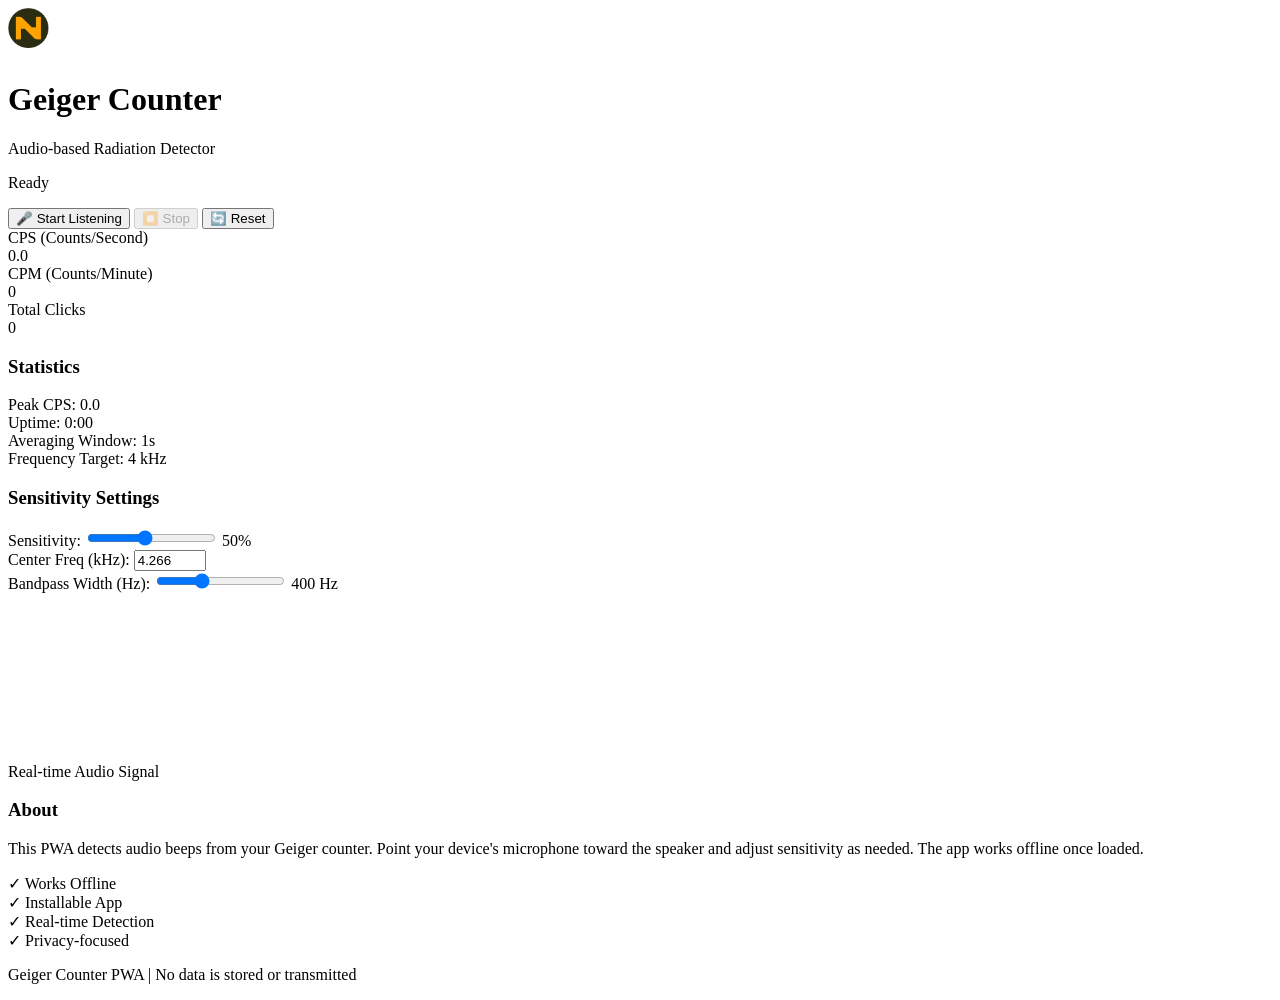
==== geiger/index.html @ a30228a8 "Add NHI logos, remove radiation emoji, update favicons" ====
<!DOCTYPE html>
<html lang="en">
<head>
    <meta charset="UTF-8">
    <meta name="viewport" content="width=device-width, initial-scale=1.0">
    <meta name="description" content="Audio-based Geiger Counter for detecting 4kHz radiation detector beeps">
    <meta name="theme-color" content="#46493C">
    <meta name="apple-mobile-web-app-capable" content="yes">
    <meta name="apple-mobile-web-app-status-bar-style" content="black-translucent">
    <meta name="apple-mobile-web-app-title" content="Geiger Counter">
    
    <title>Geiger Counter PWA</title>
    <link rel="manifest" href="manifest.json">
    <link rel="preconnect" href="https://fonts.googleapis.com">
    <link rel="preconnect" href="https://fonts.gstatic.com" crossorigin>
    <link href="https://fonts.googleapis.com/css2?family=Orbitron:wght@400;500;600;700;800;900&display=swap" rel="stylesheet">
    <link rel="icon" type="image/png" href="../assets/logo_small.png">
    <link rel="apple-touch-icon" href="../assets/logo_small.png">
    <link rel="stylesheet" href="style.css">
</head>
<body>
    <div class="container">
        <header>
            <img src="../assets/logo_small.png" alt="NHI" style="height: 40px; margin-bottom: 0.5rem;">
            <h1>Geiger Counter</h1>
            <p class="subtitle">Audio-based Radiation Detector</p>
        </header>

        <main>
            <!-- Status Section -->
            <section class="status-section">
                <div class="status-indicator" id="statusIndicator">
                    <span class="status-dot" id="statusDot"></span>
                    <span id="statusText">Ready</span>
                </div>
                <p class="status-message" id="statusMessage"></p>
            </section>

            <!-- Audio Input Section -->
            <section class="control-section">
                <button id="startBtn" class="btn btn-primary">
                    🎤 Start Listening
                </button>
                <button id="stopBtn" class="btn btn-secondary" disabled>
                    ⏹️ Stop
                </button>
                <button id="resetBtn" class="btn btn-tertiary">
                    🔄 Reset
                </button>
            </section>

            <!-- Readings Display -->
            <section class="readings-section">
                <div class="reading-card">
                    <div class="reading-label">CPS (Counts/Second)</div>
                    <div class="reading-value" id="cpsDisplay">0.0</div>
                </div>
                <div class="reading-card">
                    <div class="reading-label">CPM (Counts/Minute)</div>
                    <div class="reading-value" id="cpmDisplay">0</div>
                </div>
                <div class="reading-card">
                    <div class="reading-label">Total Clicks</div>
                    <div class="reading-value" id="totalDisplay">0</div>
                </div>
            </section>

            <!-- Statistics Section -->
            <section class="stats-section">
                <h3>Statistics</h3>
                <div class="stat-grid">
                    <div class="stat-item">
                        <span class="stat-label">Peak CPS:</span>
                        <span class="stat-value" id="peakCps">0.0</span>
                    </div>
                    <div class="stat-item">
                        <span class="stat-label">Uptime:</span>
                        <span class="stat-value" id="uptime">0:00</span>
                    </div>
                    <div class="stat-item">
                        <span class="stat-label">Averaging Window:</span>
                        <span class="stat-value">1s</span>
                    </div>
                    <div class="stat-item">
                        <span class="stat-label">Frequency Target:</span>
                        <span class="stat-value">4 kHz</span>
                    </div>
                </div>
            </section>

            <!-- Settings Section -->
            <section class="settings-section">
                <h3>Sensitivity Settings</h3>
                <div class="setting-group">
                    <label for="sensitivitySlider">Sensitivity:</label>
                    <input type="range" id="sensitivitySlider" min="10" max="100" value="50" class="slider">
                    <span id="sensitivityValue">50%</span>
                </div>
                <div class="setting-group">
                    <label for="frequencyInput">Center Freq (kHz):</label>
                    <input type="number" id="frequencyInput" min="0.5" max="20" value="4.266" step="0.01">
                </div>
                <div class="setting-group">
                    <label for="beepDurationSlider">Bandpass Width (Hz):</label>
                    <input type="range" id="beepDurationSlider" min="100" max="1000" value="400" step="50" class="slider">
                    <span id="beepDurationValue">400 Hz</span>
                </div>
            </section>

            <!-- Audio Visualization -->
            <section class="visualization-section">
                <canvas id="frequencyCanvas" width="300" height="150"></canvas>
                <p class="canvas-label">Real-time Audio Signal</p>
            </section>

            <!-- Info Section -->
            <section class="info-section">
                <h3>About</h3>
                <p>This PWA detects audio beeps from your Geiger counter. Point your device's microphone toward the speaker and adjust sensitivity as needed. The app works offline once loaded.</p>
                <div class="feature-list">
                    <div class="feature">✓ Works Offline</div>
                    <div class="feature">✓ Installable App</div>
                    <div class="feature">✓ Real-time Detection</div>
                    <div class="feature">✓ Privacy-focused</div>
                </div>
            </section>
        </main>

        <footer>
            <p>Geiger Counter PWA | No data is stored or transmitted</p>
        </footer>
    </div>

    <script>
        // Register service worker for offline support
        if ('serviceWorker' in navigator) {
            navigator.serviceWorker.register('service-worker.js')
                .then(reg => console.log('Service Worker registered'))
                .catch(err => console.log('Service Worker registration failed:', err));
        }

        // Install prompt handling
        let deferredPrompt;
        window.addEventListener('beforeinstallprompt', (e) => {
            e.preventDefault();
            deferredPrompt = e;
            console.log('Install prompt available');
        });
    </script>
    <script src="app.js"></script>
</body>
</html>
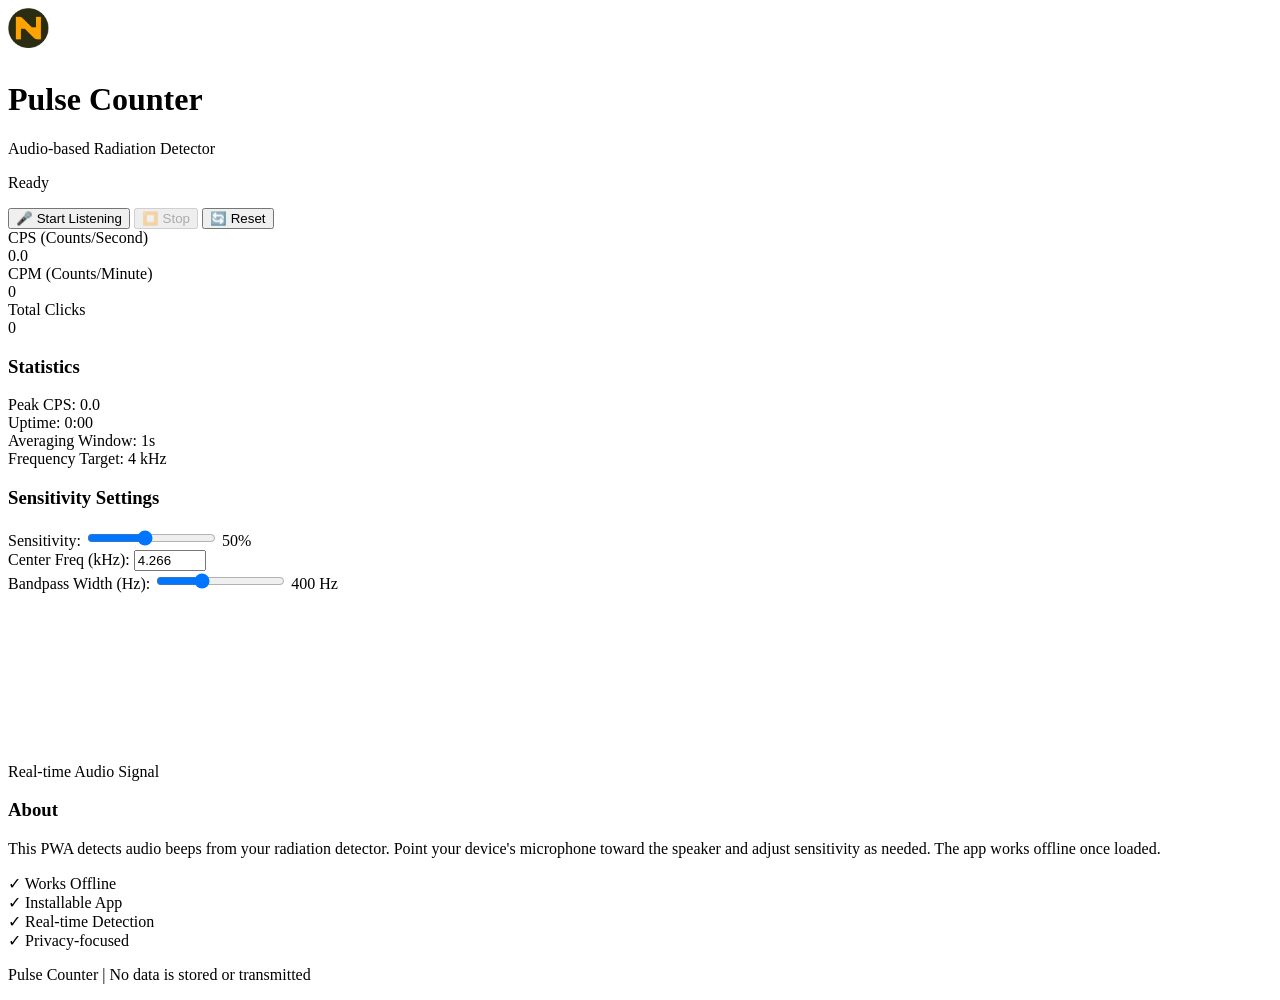
==== commit 3e126130: "Rename to Pulse Counter, reference PGD-17 companion in descriptions" ====
--- a/geiger/index.html
+++ b/geiger/index.html
@@ -3,13 +3,13 @@
 <head>
     <meta charset="UTF-8">
     <meta name="viewport" content="width=device-width, initial-scale=1.0">
-    <meta name="description" content="Audio-based Geiger Counter for detecting 4kHz radiation detector beeps">
+    <meta name="description" content="Audio-based Pulse Counter for detecting radiation detector beeps">
     <meta name="theme-color" content="#46493C">
     <meta name="apple-mobile-web-app-capable" content="yes">
     <meta name="apple-mobile-web-app-status-bar-style" content="black-translucent">
-    <meta name="apple-mobile-web-app-title" content="Geiger Counter">
+    <meta name="apple-mobile-web-app-title" content="Pulse Counter">
     
-    <title>Geiger Counter PWA</title>
+    <title>Pulse Counter</title>
     <link rel="manifest" href="manifest.json">
     <link rel="preconnect" href="https://fonts.googleapis.com">
     <link rel="preconnect" href="https://fonts.gstatic.com" crossorigin>
@@ -22,7 +22,7 @@
     <div class="container">
         <header>
             <img src="../assets/logo_small.png" alt="NHI" style="height: 40px; margin-bottom: 0.5rem;">
-            <h1>Geiger Counter</h1>
+            <h1>Pulse Counter</h1>
             <p class="subtitle">Audio-based Radiation Detector</p>
         </header>
 
@@ -116,7 +116,7 @@
             <!-- Info Section -->
             <section class="info-section">
                 <h3>About</h3>
-                <p>This PWA detects audio beeps from your Geiger counter. Point your device's microphone toward the speaker and adjust sensitivity as needed. The app works offline once loaded.</p>
+                <p>This PWA detects audio beeps from your radiation detector. Point your device's microphone toward the speaker and adjust sensitivity as needed. The app works offline once loaded.</p>
                 <div class="feature-list">
                     <div class="feature">✓ Works Offline</div>
                     <div class="feature">✓ Installable App</div>
@@ -127,7 +127,7 @@
         </main>
 
         <footer>
-            <p>Geiger Counter PWA | No data is stored or transmitted</p>
+            <p>Pulse Counter | No data is stored or transmitted</p>
         </footer>
     </div>
 
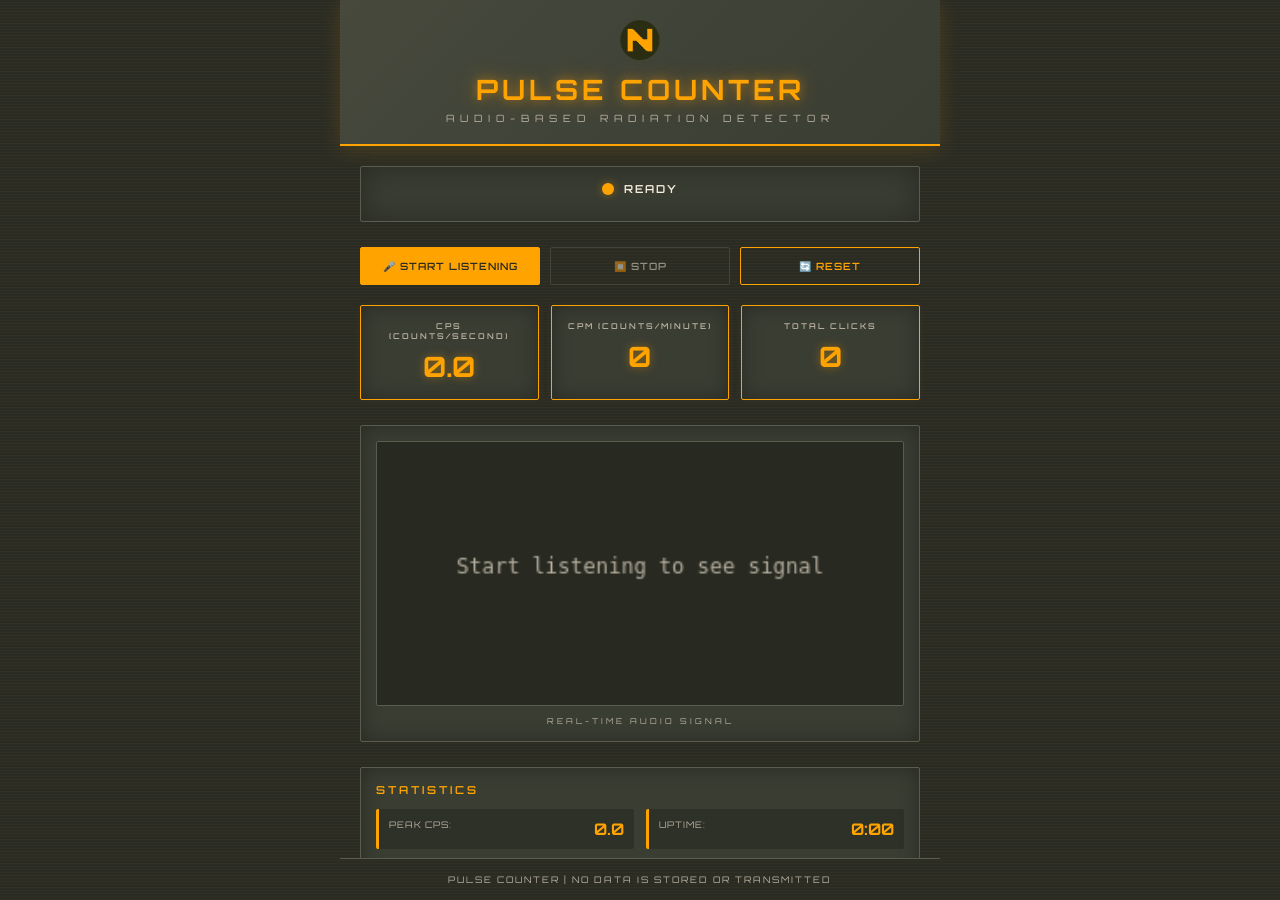
==== commit feb6b837: "UI refinements: accordion dropdowns, canvas repositioned, scrollbar theme, default sensitivity 30%" ====
--- a/geiger/index.html
+++ b/geiger/index.html
@@ -65,6 +65,12 @@
                 </div>
             </section>
 
+            <!-- Audio Visualization (moved up) -->
+            <section class="visualization-section">
+                <canvas id="frequencyCanvas" width="300" height="150"></canvas>
+                <p class="canvas-label">Real-time Audio Signal</p>
+            </section>
+
             <!-- Statistics Section -->
             <section class="stats-section">
                 <h3>Statistics</h3>
@@ -88,42 +94,40 @@
                 </div>
             </section>
 
-            <!-- Settings Section -->
-            <section class="settings-section">
-                <h3>Sensitivity Settings</h3>
-                <div class="setting-group">
-                    <label for="sensitivitySlider">Sensitivity:</label>
-                    <input type="range" id="sensitivitySlider" min="10" max="100" value="50" class="slider">
-                    <span id="sensitivityValue">50%</span>
+            <!-- Settings (accordion) -->
+            <details class="accordion-section">
+                <summary>Settings</summary>
+                <div class="accordion-content">
+                    <div class="setting-group">
+                        <label for="sensitivitySlider">Sensitivity:</label>
+                        <input type="range" id="sensitivitySlider" min="10" max="100" value="30" class="slider">
+                        <span id="sensitivityValue">30%</span>
+                    </div>
+                    <div class="setting-group">
+                        <label for="frequencyInput">Center Freq (kHz):</label>
+                        <input type="number" id="frequencyInput" min="0.5" max="20" value="4.266" step="0.01">
+                    </div>
+                    <div class="setting-group">
+                        <label for="beepDurationSlider">Bandpass Width (Hz):</label>
+                        <input type="range" id="beepDurationSlider" min="100" max="1000" value="400" step="50" class="slider">
+                        <span id="beepDurationValue">400 Hz</span>
+                    </div>
                 </div>
-                <div class="setting-group">
-                    <label for="frequencyInput">Center Freq (kHz):</label>
-                    <input type="number" id="frequencyInput" min="0.5" max="20" value="4.266" step="0.01">
+            </details>
+
+            <!-- Info (accordion) -->
+            <details class="accordion-section">
+                <summary>About</summary>
+                <div class="accordion-content">
+                    <p>This PWA detects audio beeps from your radiation detector. Point your device's microphone toward the speaker and adjust sensitivity as needed. The app works offline once loaded.</p>
+                    <div class="feature-list">
+                        <div class="feature">✓ Works Offline</div>
+                        <div class="feature">✓ Installable App</div>
+                        <div class="feature">✓ Real-time Detection</div>
+                        <div class="feature">✓ Privacy-focused</div>
+                    </div>
                 </div>
-                <div class="setting-group">
-                    <label for="beepDurationSlider">Bandpass Width (Hz):</label>
-                    <input type="range" id="beepDurationSlider" min="100" max="1000" value="400" step="50" class="slider">
-                    <span id="beepDurationValue">400 Hz</span>
-                </div>
-            </section>
-
-            <!-- Audio Visualization -->
-            <section class="visualization-section">
-                <canvas id="frequencyCanvas" width="300" height="150"></canvas>
-                <p class="canvas-label">Real-time Audio Signal</p>
-            </section>
-
-            <!-- Info Section -->
-            <section class="info-section">
-                <h3>About</h3>
-                <p>This PWA detects audio beeps from your radiation detector. Point your device's microphone toward the speaker and adjust sensitivity as needed. The app works offline once loaded.</p>
-                <div class="feature-list">
-                    <div class="feature">✓ Works Offline</div>
-                    <div class="feature">✓ Installable App</div>
-                    <div class="feature">✓ Real-time Detection</div>
-                    <div class="feature">✓ Privacy-focused</div>
-                </div>
-            </section>
+            </details>
         </main>
 
         <footer>
--- a/geiger/style.css
+++ b/geiger/style.css
@@ -0,0 +1,559 @@
+* {
+    margin: 0;
+    padding: 0;
+    box-sizing: border-box;
+}
+
+:root {
+    --primary-color: #FFA300;
+    --secondary-color: #FFA300;
+    --dark-bg: #2a2c24;
+    --card-bg: #3a3d32;
+    --text-primary: #F6EDDD;
+    --text-secondary: #b8b0a0;
+    --border-color: #5a5d4e;
+    --success-color: #FFA300;
+    --danger-color: #ff4444;
+    --glow-color: rgba(255, 163, 0, 0.4);
+    --scanline-color: rgba(255, 163, 0, 0.03);
+}
+
+html, body {
+    width: 100%;
+    height: 100%;
+    font-family: 'Orbitron', monospace, sans-serif;
+    background-color: var(--dark-bg);
+    color: var(--text-primary);
+    overflow-x: hidden;
+}
+
+body {
+    display: flex;
+    flex-direction: column;
+    background-image:
+        repeating-linear-gradient(
+            0deg,
+            var(--scanline-color) 0px,
+            var(--scanline-color) 1px,
+            transparent 1px,
+            transparent 3px
+        );
+}
+
+.container {
+    display: flex;
+    flex-direction: column;
+    min-height: 100vh;
+    margin: 0 auto;
+    padding: 0;
+    max-width: 600px;
+    width: 100%;
+}
+
+header {
+    background: linear-gradient(135deg, #46493C 0%, #3a3d32 100%);
+    padding: 20px;
+    text-align: center;
+    border-bottom: 2px solid var(--primary-color);
+    padding-top: max(20px, env(safe-area-inset-top));
+    box-shadow: 0 4px 20px rgba(255, 163, 0, 0.15);
+}
+
+header h1 {
+    font-size: 28px;
+    margin-bottom: 5px;
+    font-weight: 700;
+    letter-spacing: 4px;
+    text-transform: uppercase;
+    text-shadow: 0 0 10px var(--glow-color), 0 0 20px var(--glow-color);
+    color: var(--primary-color);
+}
+
+.subtitle {
+    font-size: 10px;
+    color: var(--text-secondary);
+    letter-spacing: 6px;
+    text-transform: uppercase;
+}
+
+main {
+    flex: 1;
+    padding: 20px;
+    padding-bottom: max(20px, env(safe-area-inset-bottom));
+    overflow-y: auto;
+}
+
+footer {
+    padding: 15px 20px;
+    text-align: center;
+    border-top: 1px solid var(--border-color);
+    color: var(--text-secondary);
+    font-size: 9px;
+    letter-spacing: 2px;
+    text-transform: uppercase;
+}
+
+/* Sections */
+section {
+    margin-bottom: 25px;
+}
+
+section h3 {
+    font-size: 11px;
+    font-weight: 600;
+    margin-bottom: 12px;
+    color: var(--primary-color);
+    letter-spacing: 3px;
+    text-transform: uppercase;
+}
+
+/* Status Section */
+.status-section {
+    text-align: center;
+    padding: 15px;
+    background-color: var(--card-bg);
+    border-radius: 2px;
+    border: 1px solid var(--border-color);
+    box-shadow: inset 0 0 30px rgba(0, 0, 0, 0.3);
+}
+
+.status-indicator {
+    display: flex;
+    align-items: center;
+    justify-content: center;
+    gap: 10px;
+    margin-bottom: 10px;
+}
+
+.status-dot {
+    width: 12px;
+    height: 12px;
+    border-radius: 50%;
+    background-color: var(--success-color);
+    animation: pulse 2s infinite;
+    box-shadow: 0 0 8px var(--glow-color);
+}
+
+.status-dot.inactive {
+    background-color: var(--text-secondary);
+    animation: none;
+}
+
+@keyframes pulse {
+    0%, 100% { opacity: 1; }
+    50% { opacity: 0.5; }
+}
+
+#statusText {
+    font-weight: 600;
+    font-size: 11px;
+    letter-spacing: 2px;
+    text-transform: uppercase;
+}
+
+.status-message {
+    font-size: 12px;
+    color: var(--text-secondary);
+    margin: 5px 0 0 0;
+}
+
+/* Control Section */
+.control-section {
+    display: grid;
+    grid-template-columns: 1fr 1fr 1fr;
+    gap: 10px;
+    margin-bottom: 20px;
+}
+
+.btn {
+    padding: 12px 16px;
+    border: 1px solid var(--border-color);
+    border-radius: 2px;
+    font-family: 'Orbitron', monospace;
+    font-size: 10px;
+    font-weight: 600;
+    cursor: pointer;
+    transition: all 0.3s ease;
+    text-transform: uppercase;
+    letter-spacing: 1px;
+    white-space: nowrap;
+}
+
+.btn-primary {
+    background-color: var(--primary-color);
+    color: var(--dark-bg);
+    border-color: var(--primary-color);
+}
+
+.btn-primary:hover:not(:disabled) {
+    background-color: #ffb733;
+    transform: translateY(-2px);
+    box-shadow: 0 4px 12px var(--glow-color);
+}
+
+.btn-secondary {
+    background-color: transparent;
+    color: var(--text-primary);
+    border-color: var(--border-color);
+}
+
+.btn-secondary:hover:not(:disabled) {
+    border-color: var(--primary-color);
+    color: var(--primary-color);
+    transform: translateY(-2px);
+}
+
+.btn-tertiary {
+    background-color: transparent;
+    color: var(--primary-color);
+    border-color: var(--primary-color);
+}
+
+.btn-tertiary:hover:not(:disabled) {
+    background-color: var(--primary-color);
+    color: var(--dark-bg);
+    transform: translateY(-2px);
+}
+
+.btn:disabled {
+    opacity: 0.5;
+    cursor: not-allowed;
+}
+
+/* Readings Section */
+.readings-section {
+    display: grid;
+    grid-template-columns: repeat(auto-fit, minmax(90px, 1fr));
+    gap: 12px;
+}
+
+.reading-card {
+    background-color: var(--card-bg);
+    border: 1px solid var(--primary-color);
+    border-radius: 2px;
+    padding: 15px;
+    text-align: center;
+    transition: all 0.3s ease;
+    box-shadow: inset 0 0 20px rgba(0, 0, 0, 0.3), 0 0 10px rgba(255, 163, 0, 0.05);
+}
+
+.reading-card:hover {
+    box-shadow: inset 0 0 20px rgba(0, 0, 0, 0.3), 0 0 15px var(--glow-color);
+}
+
+.reading-label {
+    font-size: 8px;
+    color: var(--text-secondary);
+    text-transform: uppercase;
+    letter-spacing: 2px;
+    margin-bottom: 8px;
+    font-weight: 600;
+}
+
+.reading-value {
+    font-size: 28px;
+    font-weight: 700;
+    color: var(--primary-color);
+    font-family: 'Orbitron', monospace;
+    text-shadow: 0 0 10px var(--glow-color);
+}
+
+/* Statistics Section */
+.stats-section {
+    background-color: var(--card-bg);
+    border: 1px solid var(--border-color);
+    border-radius: 2px;
+    padding: 15px;
+    box-shadow: inset 0 0 20px rgba(0, 0, 0, 0.3);
+}
+
+.stat-grid {
+    display: grid;
+    grid-template-columns: repeat(2, 1fr);
+    gap: 12px;
+}
+
+.stat-item {
+    display: flex;
+    justify-content: space-between;
+    padding: 10px;
+    background-color: rgba(0, 0, 0, 0.2);
+    border-radius: 2px;
+    border-left: 3px solid var(--primary-color);
+}
+
+.stat-label {
+    font-size: 9px;
+    color: var(--text-secondary);
+    letter-spacing: 1px;
+    text-transform: uppercase;
+}
+
+.stat-value {
+    font-weight: 700;
+    color: var(--primary-color);
+    font-family: 'Orbitron', monospace;
+}
+
+/* Accordion Sections */
+.accordion-section {
+    background-color: var(--card-bg);
+    border: 1px solid var(--border-color);
+    border-radius: 2px;
+    box-shadow: inset 0 0 20px rgba(0, 0, 0, 0.3);
+    overflow: hidden;
+}
+
+.accordion-section summary {
+    padding: 12px 15px;
+    font-size: 9px;
+    font-weight: 700;
+    letter-spacing: 2px;
+    text-transform: uppercase;
+    color: var(--primary-color);
+    cursor: pointer;
+    list-style: none;
+    display: flex;
+    align-items: center;
+    justify-content: space-between;
+    user-select: none;
+    transition: background-color 0.2s ease;
+    font-family: 'Orbitron', monospace;
+}
+
+.accordion-section summary::-webkit-details-marker {
+    display: none;
+}
+
+.accordion-section summary::after {
+    content: '\25B6';
+    font-size: 10px;
+    transition: transform 0.2s ease;
+    color: var(--primary-color);
+}
+
+.accordion-section[open] summary::after {
+    transform: rotate(90deg);
+}
+
+.accordion-section summary:hover {
+    background-color: rgba(255, 163, 0, 0.08);
+}
+
+.accordion-section .accordion-content {
+    padding: 15px;
+    border-top: 1px solid var(--border-color);
+}
+
+/* Settings Section */
+.settings-section {
+    /* styles inherited from .accordion-section */
+}
+
+.setting-group {
+    margin-bottom: 15px;
+    display: flex;
+    align-items: center;
+    gap: 10px;
+}
+
+.setting-group label {
+    font-size: 9px;
+    font-weight: 600;
+    flex: 0 0 auto;
+    min-width: 140px;
+    letter-spacing: 1px;
+    text-transform: uppercase;
+}
+
+#frequencyInput {
+    flex: 1;
+    padding: 8px;
+    border: 1px solid var(--border-color);
+    background-color: rgba(0, 0, 0, 0.3);
+    color: var(--primary-color);
+    border-radius: 2px;
+    font-size: 13px;
+    font-family: 'Orbitron', monospace;
+}
+
+#frequencyInput:focus {
+    outline: none;
+    border-color: var(--primary-color);
+    box-shadow: 0 0 8px var(--glow-color);
+    background-color: rgba(255, 163, 0, 0.05);
+}
+
+.slider {
+    flex: 1;
+    height: 6px;
+    border-radius: 3px;
+    background: var(--border-color);
+    outline: none;
+    -webkit-appearance: none;
+    appearance: none;
+    cursor: pointer;
+}
+
+.slider::-webkit-slider-thumb {
+    -webkit-appearance: none;
+    appearance: none;
+    width: 16px;
+    height: 16px;
+    border-radius: 2px;
+    background: var(--primary-color);
+    cursor: pointer;
+    transition: all 0.3s ease;
+    box-shadow: 0 0 6px var(--glow-color);
+}
+
+.slider::-webkit-slider-thumb:hover {
+    background: #ffb733;
+    box-shadow: 0 0 12px var(--glow-color);
+}
+
+.slider::-moz-range-thumb {
+    width: 16px;
+    height: 16px;
+    border-radius: 2px;
+    background: var(--primary-color);
+    cursor: pointer;
+    border: none;
+    transition: all 0.3s ease;
+    box-shadow: 0 0 6px var(--glow-color);
+}
+
+.slider::-moz-range-thumb:hover {
+    background: #ffb733;
+    box-shadow: 0 0 12px var(--glow-color);
+}
+
+.setting-group span {
+    font-size: 11px;
+    color: var(--primary-color);
+    font-weight: 600;
+    min-width: 50px;
+    text-align: right;
+    font-family: 'Orbitron', monospace;
+}
+
+/* Visualization Section */
+.visualization-section {
+    background-color: var(--card-bg);
+    border: 1px solid var(--border-color);
+    border-radius: 2px;
+    padding: 15px;
+    text-align: center;
+    box-shadow: inset 0 0 20px rgba(0, 0, 0, 0.3);
+}
+
+#frequencyCanvas {
+    width: 100%;
+    height: auto;
+    background-color: rgba(0, 0, 0, 0.4);
+    border-radius: 2px;
+    border: 1px solid var(--border-color);
+    display: block;
+}
+
+.canvas-label {
+    margin-top: 10px;
+    font-size: 8px;
+    color: var(--text-secondary);
+    letter-spacing: 3px;
+    text-transform: uppercase;
+}
+
+/* Info Section */
+.info-section {
+    /* styles inherited from .accordion-section */
+}
+
+.info-section p {
+    font-size: 11px;
+    color: var(--text-secondary);
+    line-height: 1.8;
+    margin-bottom: 12px;
+    font-family: 'Orbitron', monospace;
+}
+
+.feature-list {
+    display: grid;
+    grid-template-columns: repeat(2, 1fr);
+    gap: 10px;
+}
+
+.feature {
+    background-color: rgba(255, 163, 0, 0.05);
+    padding: 10px;
+    border-radius: 2px;
+    border-left: 3px solid var(--primary-color);
+    font-size: 9px;
+    color: var(--primary-color);
+    font-weight: 600;
+    letter-spacing: 1px;
+    text-transform: uppercase;
+}
+
+/* Responsive */
+@media (max-width: 480px) {
+    header h1 {
+        font-size: 24px;
+    }
+
+    .control-section {
+        grid-template-columns: 1fr 1fr;
+    }
+
+    .stat-grid {
+        grid-template-columns: 1fr;
+    }
+
+    .reading-card {
+        padding: 12px;
+    }
+
+    .reading-value {
+        font-size: 24px;
+    }
+}
+
+/* Scrollbar Theming */
+::-webkit-scrollbar {
+    width: 8px;
+    height: 8px;
+}
+
+::-webkit-scrollbar-track {
+    background: var(--dark-bg);
+    border-radius: 0;
+}
+
+::-webkit-scrollbar-thumb {
+    background: var(--border-color);
+    border-radius: 2px;
+    border: 1px solid var(--dark-bg);
+}
+
+::-webkit-scrollbar-thumb:hover {
+    background: var(--primary-color);
+    box-shadow: 0 0 6px var(--glow-color);
+}
+
+::-webkit-scrollbar-corner {
+    background: var(--dark-bg);
+}
+
+/* Firefox scrollbar */
+* {
+    scrollbar-width: thin;
+    scrollbar-color: var(--border-color) var(--dark-bg);
+}
+
+/* Safe Area Support */
+@supports (padding: max(0px)) {
+    main {
+        padding-left: max(20px, env(safe-area-inset-left));
+        padding-right: max(20px, env(safe-area-inset-right));
+    }
+}
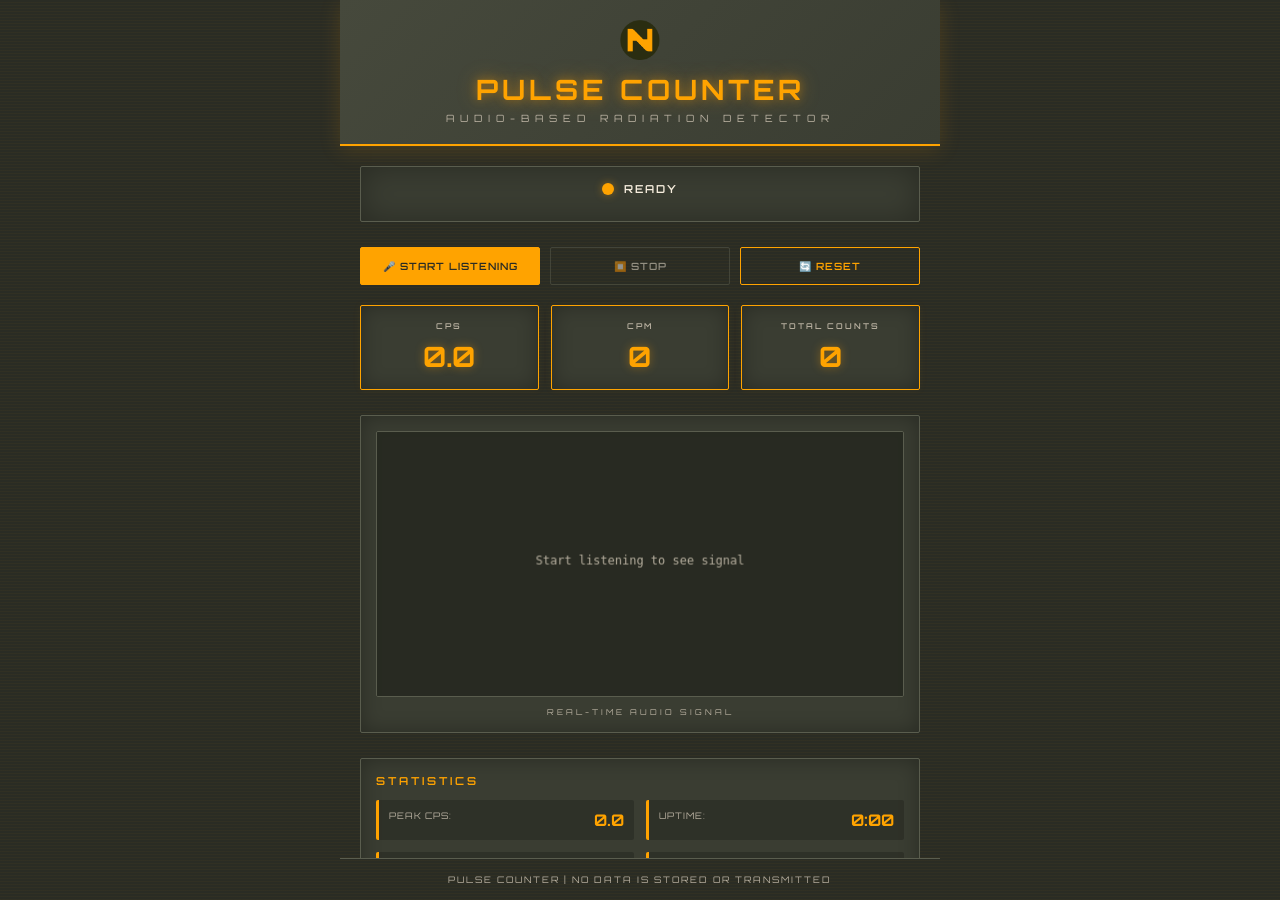
==== commit 9b8ab9c2: "Simplify reading labels: CPS, CPM, Total Counts" ====
--- a/geiger/index.html
+++ b/geiger/index.html
@@ -52,15 +52,15 @@
             <!-- Readings Display -->
             <section class="readings-section">
                 <div class="reading-card">
-                    <div class="reading-label">CPS (Counts/Second)</div>
+                    <div class="reading-label">CPS</div>
                     <div class="reading-value" id="cpsDisplay">0.0</div>
                 </div>
                 <div class="reading-card">
-                    <div class="reading-label">CPM (Counts/Minute)</div>
+                    <div class="reading-label">CPM</div>
                     <div class="reading-value" id="cpmDisplay">0</div>
                 </div>
                 <div class="reading-card">
-                    <div class="reading-label">Total Clicks</div>
+                    <div class="reading-label">Total Counts</div>
                     <div class="reading-value" id="totalDisplay">0</div>
                 </div>
             </section>
@@ -109,8 +109,8 @@
                     </div>
                     <div class="setting-group">
                         <label for="beepDurationSlider">Bandpass Width (Hz):</label>
-                        <input type="range" id="beepDurationSlider" min="100" max="1000" value="400" step="50" class="slider">
-                        <span id="beepDurationValue">400 Hz</span>
+                        <input type="range" id="beepDurationSlider" min="100" max="1000" value="200" step="50" class="slider">
+                        <span id="beepDurationValue">200 Hz</span>
                     </div>
                 </div>
             </details>
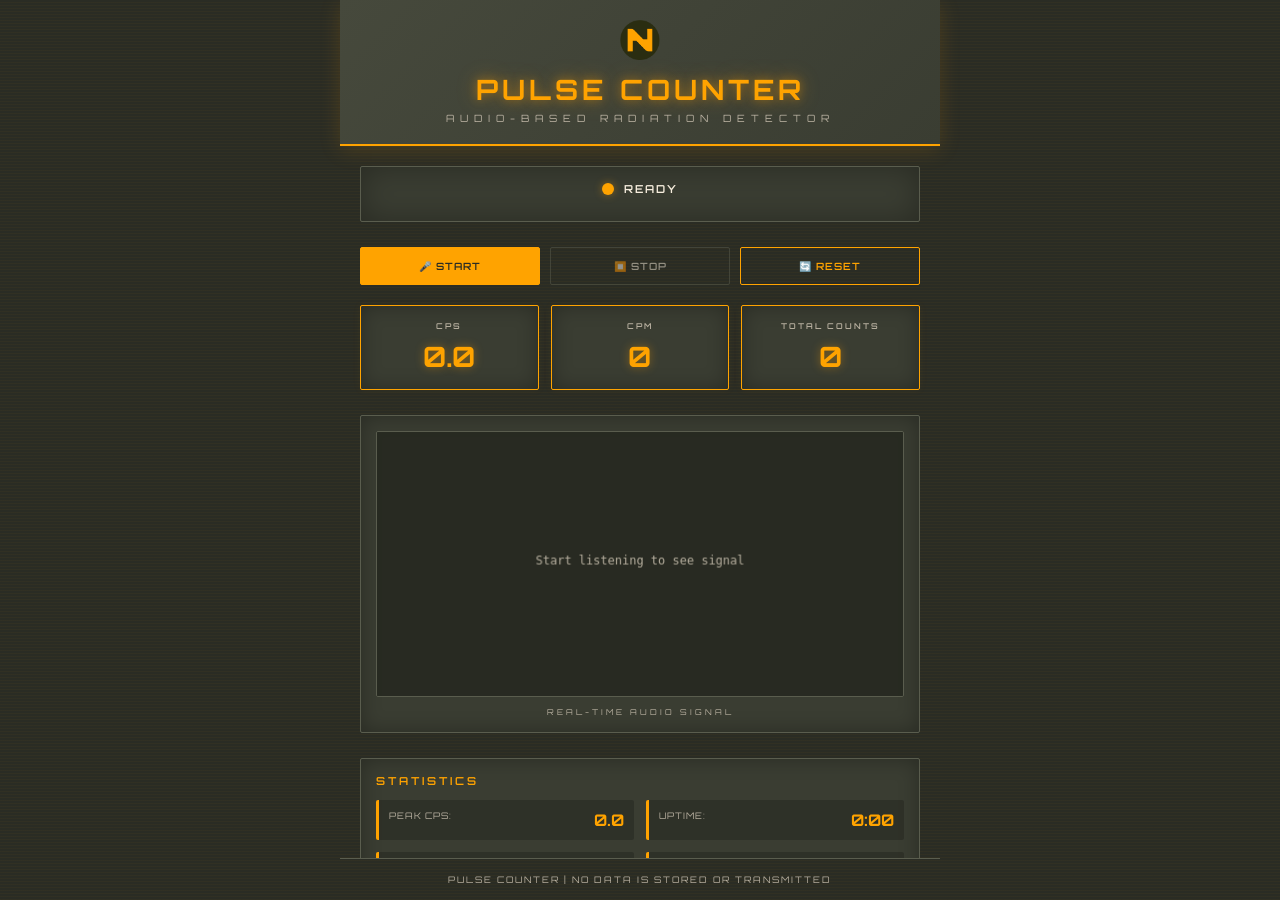
==== commit e7f5e99b: "Shorten Start button label for mobile" ====
--- a/geiger/index.html
+++ b/geiger/index.html
@@ -39,7 +39,7 @@
             <!-- Audio Input Section -->
             <section class="control-section">
                 <button id="startBtn" class="btn btn-primary">
-                    🎤 Start Listening
+                    🎤 Start
                 </button>
                 <button id="stopBtn" class="btn btn-secondary" disabled>
                     ⏹️ Stop
